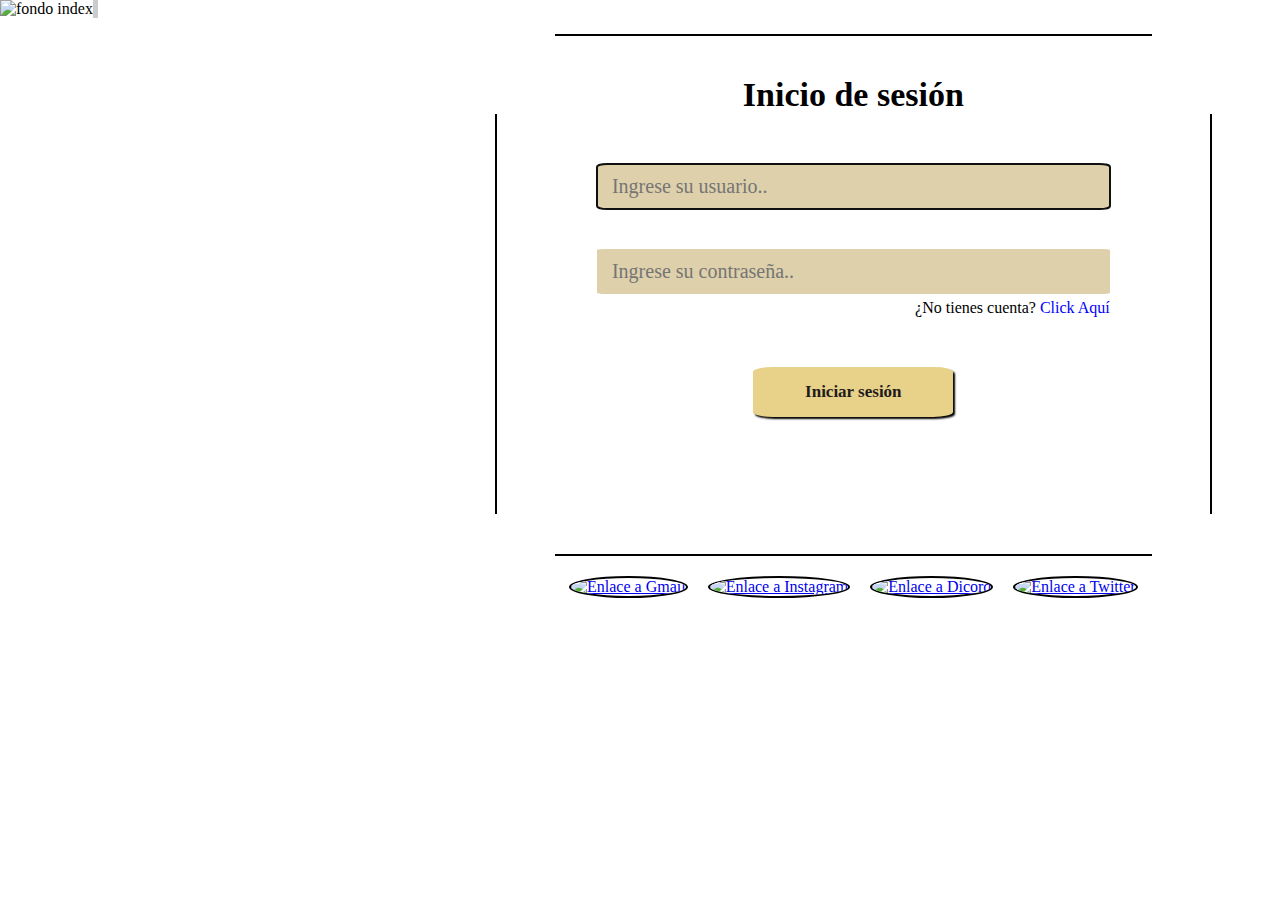
==== index.html @ 977cff14 "⭐Modificando el index" ====
<!DOCTYPE html>
<html lang="zxx">
    <head>
        <meta charset="UTF-8">
        <meta name="viewport" content="width=device-width, initial-scale=1.0">
        <meta name="keywords" content="juego, juego de mesa, mesa, mesa de juego">
        <meta name="description" content="Esto es un sitio web simulando un juego de mesa aplicando lo aprendido. sin fijarse de nada...">
        <meta name="author" content="Yeremy Peralta Baez">
        <meta name="soporte" content="Teshidesu" >
        <link rel="icon" href="img/logos/logo.png">
        <link rel="stylesheet" href="css/estilos.css">
        <title>Inicio de sesión</title>
    </head>
<body>
    <main class="main-index">
        <div class="derecha-index">
            <h1>Inicio de sesión</h1>
            <div class="bordes-index">

                <form class="formulario-index" id="formulario-index">

                    <input type="text" name="usuario" id="usuario" placeholder="Ingrese su usuario.." required autofocus title="Solo estan permitidos las letras y numeros." autocomplete="off">
        
                    <input type="password" name="pwd" id="pwd" placeholder="Ingrese su contraseña.." required title="Solo estan permitidos las letras y numeros." autocomplete="off">

                    <p>¿No tienes cuenta? <a href="crearCuenta.html">Click Aquí</a></p>
        
                    <div class="boton-index">
                        <input value="Iniciar sesión" type="submit">
                    </div>
                </form>
            </div>
            <ul class="iniciar-con">
                <li><a href="https://gmail.com" target="_blank"><img src="img/logos/gmail.png" alt="Enlace a Gmail"></a></li>
                <li><a href="https://instagram.com" target="_blank"><img src="img/logos/instagram.jpeg" alt="Enlace a Instagram"></a></li>
                <li><a href="https://dicord.com" target="_blank"><img src="img/logos/discord.jpg" alt="Enlace a Dicord"></a></li>
                <li><a href="https://twitter.com" target="_blank"><img src="img/logos/twitter.png" alt="Enlace a Twitter"></a></li>
            </ul>
        </div>
        <aside>
            <img src="img/fondos/fondo-login.jpg" alt="fondo index">
        </aside>
    </main>
</body>
<script src="js/app.js"></script>
</html>
---- css/estilos.css ----
@import "reset.css";

@font-face {
    font-family: Roboto;
    src: url('fonts/RobotoSlab-VariableFont_wght.ttf');
}

@font-face {
    font-family: Sixtyfour;
    src: url('fonts/SixtyfourConvergence-Regular-VariableFont_BLED,SCAN,XELA,YELA.ttf');
}

* {
    box-sizing: border-box;
    padding: 0;
    margin: 0;
}

body {
    width: 100%;
    font-family: 'Roboto';
}

/* ============ INDEX ============= */
.main-index {
    display: flex;
    flex-direction: row;
    justify-content: center;
    height: 631.4px;
}

/* =========== Derecha Index ============ */
.derecha-index {
    width: 100%;
    order: 2;
    display: flex;
    flex-direction: column;
    justify-content: center;
    align-items: center;
}

.derecha-index h1 {
    font-size: 34px;
    display: flex;
    justify-content: center;
    padding-top: 40px;
    font-weight: bold;
    border-top: 2px solid black;
    width: 70%;
}

.bordes-index {
    border-right: 2px solid black;
    border-left: 2px solid black;
    padding: 50px 100px 0 100px;
    height: 400px;
    width: 84%;
}

/* ======= Formulario index =========== */
.formulario-index {
    display: flex;
    flex-direction: column;
    width: 100%;
    height: 100%;
}

.formulario-index input {
    margin: 20px 0;
    height: 45px;
    font-size: 20px;
    border-radius: 2%;
    border: none;
    background-color: #DED0AA;
    color: #1f1b1b;
    padding: 15px;
    font-family: 'Roboto';
}

#usuario {
    margin-top: 0;
}

#pwd {
    margin-bottom: 5px;
}

.formulario-index p {
    display: flex;
    justify-content: flex-end;
}

.formulario-index p a {
    margin-left: 4px;
    color: blue;
    text-decoration: none;
}

.formulario-index p a:hover {
    color: black;
}

.boton-index {
    display: flex;
    margin-top: 50px;
    height: 20%;
    align-items: flex-end;
    justify-content: center;
}

.boton-index input {
    height: 50px;
    width: 200px;
    border-radius: 10%;
    font-size: 17px;
    border: none;
    box-shadow: 2px 2px 2px black;
    background-color: #E8D188;
    font-weight: bold;
    cursor: pointer;
}

.boton-index input:hover {
    border: 2px black solic;
    background-color: #91845a;
    color: white;
}

/* ======== Enlaces relacionados =========== */
.iniciar-con {
    display: flex;
    border-top: 2px solid black;
    padding-top: 20px;
    width: 70%;
    justify-content: center;
    margin-top: 40px;
}

.iniciar-con li {
    list-style: none;
    margin: 0 10px;
}

.iniciar-con li a img {
    height: 50px;
    width: 50px;
    border-radius: 50%;
    border: 2px solid black;
}

/* ========= Izquierda Index =========== */
aside img {
    height: 100%;
    width: 600px;
    border-right: 5px solid #ccc;
}


aside {
    height: 100%;
    width: 50%;
}

/* ========= Crear Cuenta =========== */
.fondo-crear-cuenta {
    background-image: url('../img/fondos/fondo-login.jpg');
    font-family: 'Roboto';
}

.contenedor-crear-cuenta {
    margin-left: 300px;
    margin-top: 20px;
    width: 51%;
    height: 595px;
    background-color: white;
    display: flex;
    flex-direction: column;
    align-items: center;
    border-radius: 10%;
}

.border-crear h1 {
    border: 2px solid black;
    display: flex;
    align-items: center;
}

.form-crear {
    height: 466px;
    max-height: 477px;
    display: flex;
    justify-content: center;
    flex-direction: column;
    width: 700px;
    padding: 0 100px;
    border-right: 2px solid black;
    border-left: 2px solid black;
}

.form-crear img {
    height: 40px;
    width: 40px;
    border: 2px solid #000000;
    border-radius: 50%;
    cursor: pointer;
}

.form-crear img:hover {
    border: 2px solid rgb(129, 129, 129);
}

.contenedor-crear-cuenta h1 {
    font-size: 30px;
    display: flex;
    justify-content: center;
    padding-top: 40px;
    font-weight: bold;
    border-top: 2px solid black;
    width: 50%;
}

.form-crear label {
    font-weight: bold;
    margin: 40px 0 14px 0;
}

.form-crear input {
    height: 45px;
    font-size: 16px;
    border-radius: 2%;
    border: none;
    background-color: #DED0AA;
    color: #1f1b1b;
    padding: 10px 0 10px 20px;
    font-family: 'Roboto';
}

.boton-formulario {
    margin-top: 40px;
    padding-bottom: 30px;
    text-align: center;
}

.boton-formulario input {
    height: 40px;
    width: 200px;
    border-radius: 10%;
    font-size: 17px;
    border: none;
    box-shadow: 2px 2px 2px black;
    background-color: #E8D188;
    font-weight: bold;
    cursor: pointer;
}

.boton-formulario input:hover {
    border: 2px black solic;
    background-color: #91845a;
    color: white;
}

/* ============ Pagina de Juego ============== */
.contenedor-juego {
    background: linear-gradient(180deg, rgb(136, 2, 2), rgb(0, 0, 160));
    background-size: 400% 400%;
    animation: gradiente 9s ease-in infinite;
}

@keyframes gradiente {
    0% {
        background-position: 50% 0%;
    }
    50% {
        background-position: 50% 100%;
    }
    100% {
        background-position: 50% 0%;
    }
}

/* ------------- header juego ----------- */
.contenedor-header {
    text-align: center;
    padding: 30px 0;
}

.contenedor-header p {
    font-size: 20px;
    font-weight: bold;
    font-family: 'Sixtyfour';
    color: black;
}

.blanco-fuera {
    width: 80%;
    background-color: white;
    margin-left: 130px;
}

/* ----------- botones juego --------------- */
.botones {
    background-color: #EFC56B;
    display: flex;
    justify-content: space-between;
    align-items: center;
    height: 80px;
}

.botones-juego button img {
    height: 60px;
    width: 100px;
}

.botones-juego button {
    border-radius: 10%;
    margin: 0 30px;
    cursor: pointer;
    background-color: white;
}

.botones-juego button:hover {
    background-color: black;
    border: 2px solid white;
}

.botones img {
    height: 70px;
}

#regresar {
    border-right: 2px solid black;
    padding: 0 20px;
    cursor: pointer;
}

#reiniciar {
    border-left: 2px solid black;
    padding: 0 20px;
    cursor: pointer;
}

#regresar:hover, #reiniciar:hover {
    background-color: white;
}

/* ------------ Mesa de juego --------------- */
.brazos {
    background-color: #161521;
    display: flex;
    margin: 50px 30px;
    height: 300px;
    justify-content: space-between;
    margin-bottom: 0px;
}

@keyframes moverBrazos {
    0% {
        transform: rotate(140deg);
    }
    50% {
        transform: rotate(0deg); /* Posición de juego */
    }
    100% {
        transform: rotate(140deg); /* Vuelve a la posición original */
    }
}

.mover {
    animation: moverBrazos 3s ease-in-out;
}

.brazo-azul img, .brazo-rojo img {
    height: 140px;
    width: 340px;
}

.brazo-azul, .brazo-rojo {
    display: block;
    animation: 1.5s;
}

#piedra-izquierdo {
    position: absolute;
    left: 420px;
    height: 200px;
    width: 190px;
    top: 230px;
}

#piedra-derecho {
    position: absolute;
    right: 430px;
    height: 180px;
    width: 200px;
    top: 230px;
}

table {
    background-color: #EFC56B;
    width: 100%;
}

table tr th, table tr td {
    border: 4px solid black;
    padding: 20px 20px;
}

table tr th {
    font-weight: bold;
    font-size: 25px;
}

#nombre-pc {
    text-shadow: 2px 2px 2px blue;
}

#nombre-usuario {
    text-shadow: 2px 2px 2px red;
}

table tr td {
    padding: 20px 20px;
}

.pantallita {
    margin: 0 30px 20px 30px;
    background-color: #161521;
    display: flex;
    justify-content: center;
}

#cuadro {
    font-weight: bold;
    font-size: 23px;
    background-color: white;
    width: auto;
    padding: 5px 30px;
    height: 50px;
    display: flex;
    align-items: center;
    justify-content: center;
    border-radius: 30% 30% 0 0;
}

footer {
    margin-top: 10px;
    font-size: 20px;
    text-align: center;
}
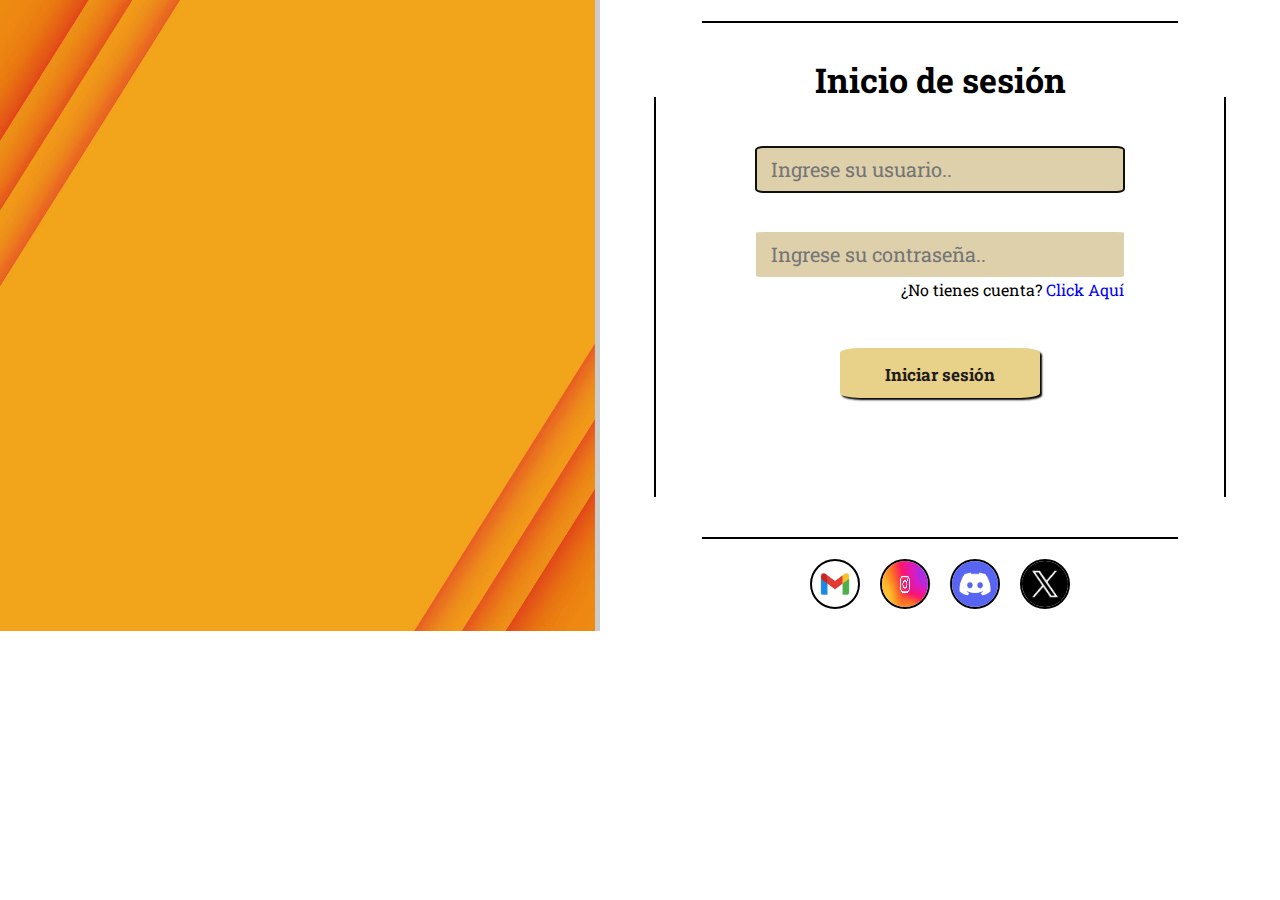
==== commit 58805b84: "Subiendo mi proyecto a git hube" ====
--- a/index.html
+++ b/index.html
@@ -6,7 +6,6 @@
         <meta name="keywords" content="juego, juego de mesa, mesa, mesa de juego">
         <meta name="description" content="Esto es un sitio web simulando un juego de mesa aplicando lo aprendido. sin fijarse de nada...">
         <meta name="author" content="Yeremy Peralta Baez">
-        <meta name="soporte" content="Teshidesu" >
         <link rel="icon" href="img/logos/logo.png">
         <link rel="stylesheet" href="css/estilos.css">
         <title>Inicio de sesión</title>
@@ -21,7 +20,7 @@
 
                     <input type="text" name="usuario" id="usuario" placeholder="Ingrese su usuario.." required autofocus title="Solo estan permitidos las letras y numeros." autocomplete="off">
         
-                    <input type="password" name="pwd" id="pwd" placeholder="Ingrese su contraseña.." required title="Solo estan permitidos las letras y numeros." autocomplete="off">
+                    <input type="text" name="pwd" id="pwd" placeholder="Ingrese su contraseña.." required title="Solo estan permitidos las letras y numeros." autocomplete="off">
 
                     <p>¿No tienes cuenta? <a href="crearCuenta.html">Click Aquí</a></p>
         
--- a/css/estilos.css
+++ b/css/estilos.css
@@ -446,5 +446,4 @@
     margin-top: 10px;
     font-size: 20px;
     text-align: center;
-}
-
+}